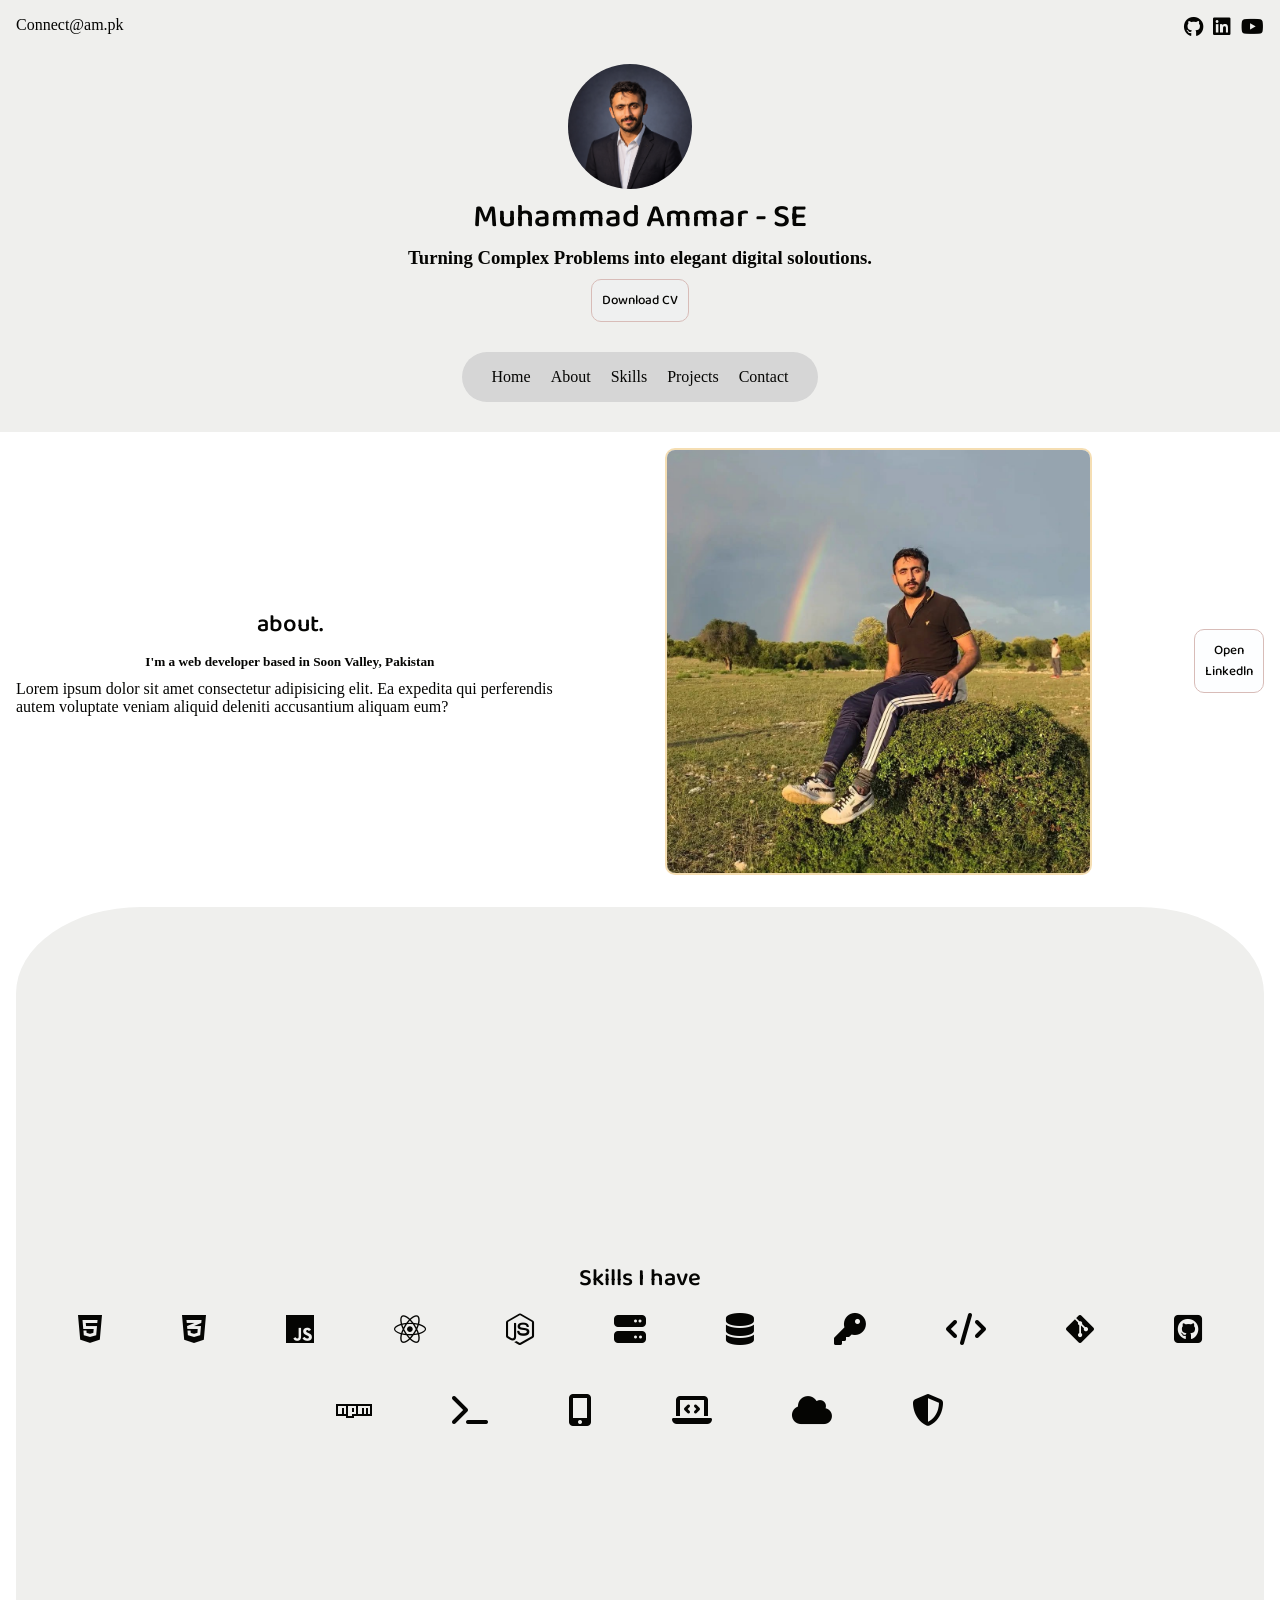
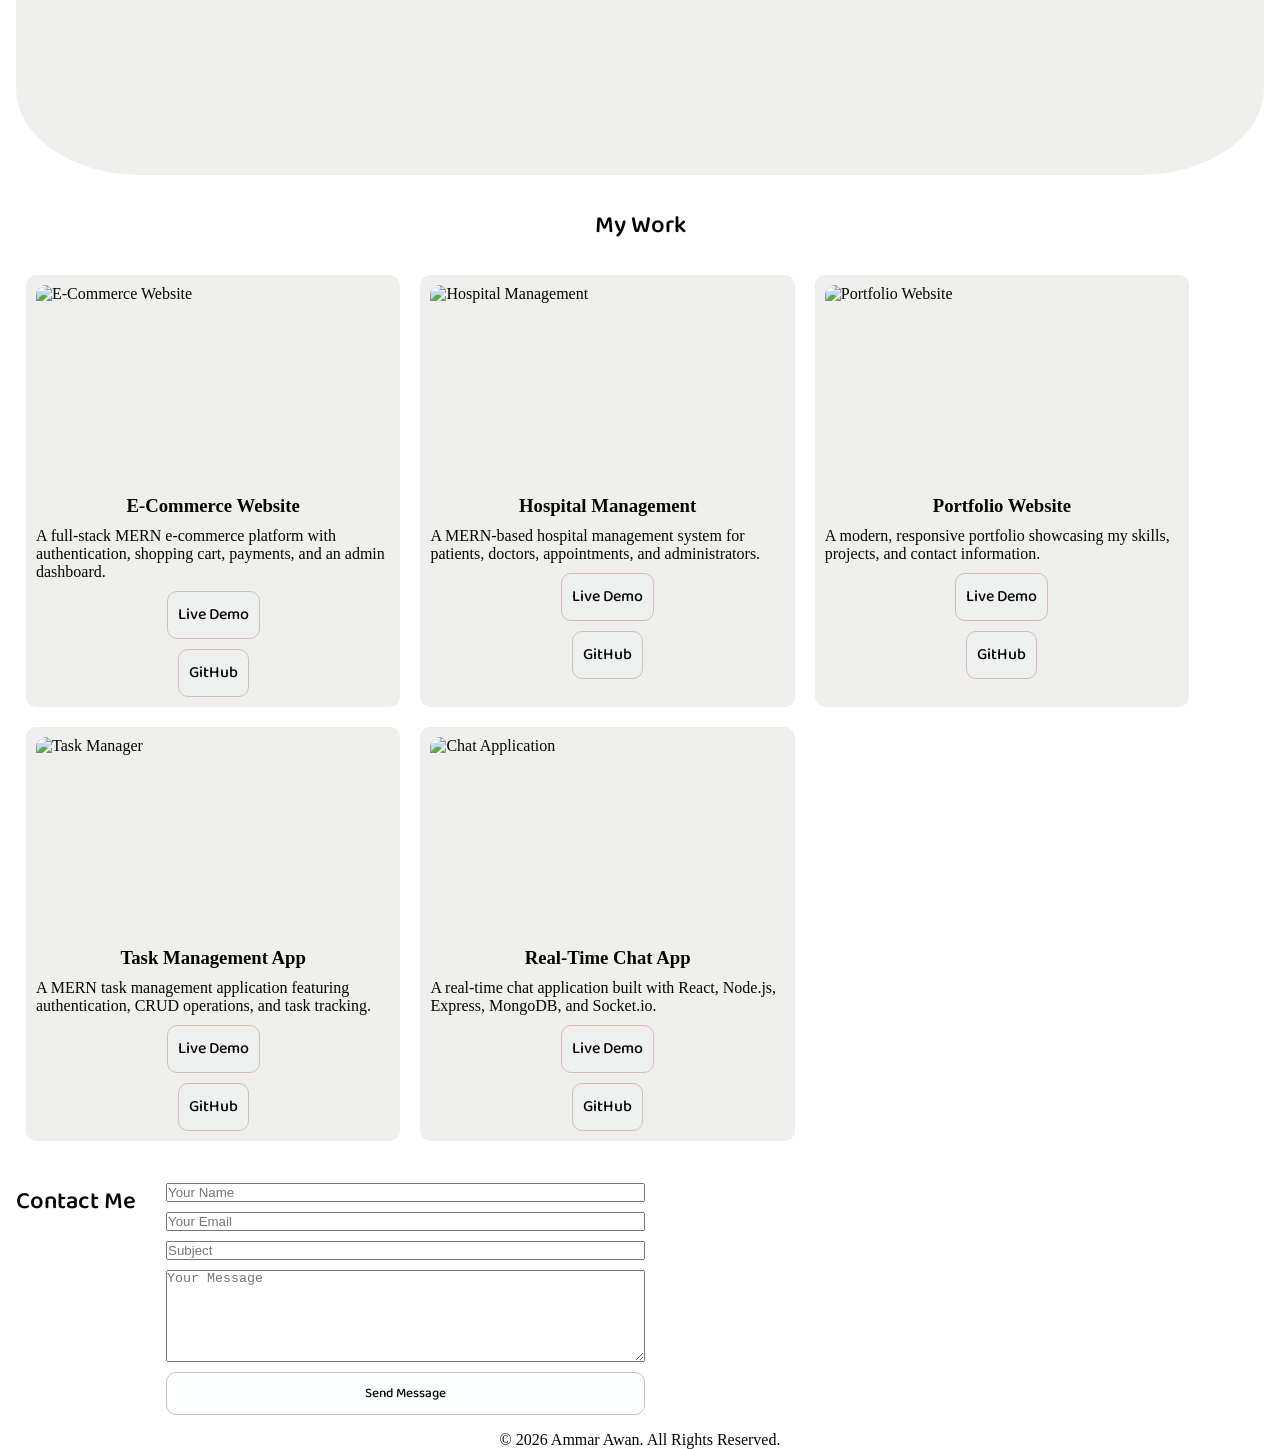
==== index.html @ 43b10032 "updated files" ====
<!DOCTYPE html>
<html lang="en">

<head>
    <meta charset="UTF-8">
    <meta name="viewport" content="width=device-width, initial-scale=1.0">
    <link rel="stylesheet" href="https://cdnjs.cloudflare.com/ajax/libs/font-awesome/6.5.1/css/all.min.css">
    <link rel="stylesheet" href="style.css">
    <title>Muhammad Ammar || Portfolio </title>
</head>
<style>


</style>

<body>
    <header>
        <div class="links">
            <p>Connect@am.pk</p>
            <div>
                <i class="fa-brands fa-github fa-lg"></i>
                <i class="fa-brands fa-linkedin fa-lg"></i>
                <i class="fa-brands fa-youtube fa-lg"></i>
            </div>
        </div>
        <div class="hook">
            <img src="Assets/pic.png" alt="Ammar's pic" class="profile-pic">
            <h1>Muhammad Ammar - SE</h1>
            <h3>Turning Complex Problems into elegant digital soloutions.</h3>
            <button>Download CV</button>
        </div>
        <nav>
            <div class="nav-div">
                <a href="#">Home</a>
                <a href="#">About</a>
                <a href="#">Skills</a>
                <a href="#">Projects</a>
                <a href="#">Contact</a>
            </div>
        </nav>
    </header>

    <Section class="about">
        <div>
            <h1>about.</h1>
            <h5>I'm a web developer based in Soon Valley, Pakistan</h5>
            <p>Lorem ipsum dolor sit amet consectetur adipisicing elit. Ea expedita qui perferendis autem voluptate
                veniam aliquid deleniti accusantium aliquam eum?</p>
        </div>
        <div>
            <img src="Assets/about.jpg" alt="ammar's pic">
        </div>
        <button>Open Linkedln</button>
    </Section>

    <section class="skills">
        <div class="half">
            <div>
                <h1>Skills I have</h1>
            </div>
            <div class="items">
                <i class="fa-brands fa-html5 fa-bounce fa-2xl" title="HTML5"></i>
                <i class="fa-brands fa-css3-alt fa-fade fa-2xl" title="CSS3"></i>
                <i class="fa-brands fa-js fa-flip fa-2xl" title="JavaScript"></i>
                <i class="fa-brands fa-react fa-spin fa-2xl" title="React"></i>
                <i class="fa-brands fa-node-js fa-beat fa-2xl" title="Node.js"></i>
                <i class="fa-solid fa-server fa-fade fa-2xl" title="Express.js"></i>
                <i class="fa-solid fa-database fa-bounce fa-2xl" title="MongoDB"></i>
                <i class="fa-solid fa-key fa-flip fa-2xl" title="JWT Authentication"></i>
                <i class="fa-solid fa-code fa-beat fa-2xl" title="REST API"></i>
                <i class="fa-brands fa-git-alt fa-flip fa-2xl" title="Git"></i>
                <i class="fa-brands fa-square-github fa-beat fa-2xl" title="GitHub"></i>
                <i class="fa-brands fa-npm fa-bounce fa-2xl" title="npm"></i>
                <i class="fa-solid fa-terminal fa-fade fa-2xl" title="Command Line"></i>
                <i class="fa-solid fa-mobile-screen-button fa-shake fa-2xl" title="Responsive Design"></i>
                <i class="fa-solid fa-laptop-code fa-flip fa-2xl" title="Full Stack Development"></i>
                <i class="fa-solid fa-cloud fa-fade fa-2xl" title="Cloud Deployment"></i>
                <i class="fa-solid fa-shield-halved fa-beat fa-2xl" title="Authentication"></i>
            </div>
        </div>
    </section>

    <section class="projects">
        <div>
            <h1>My Work</h1>
        </div>

        <div class="project-list">
            <div class="project-card">
                <img src="https://images.unsplash.com/photo-1498050108023-c5249f4df085?auto=format&fit=crop&w=800&h=450&q=80"
                    alt="E-Commerce Website">
                <h3>E-Commerce Website</h3>
                <p>A full-stack MERN e-commerce platform with authentication, shopping cart, payments, and an admin
                    dashboard.</p>
                <a href="#">Live Demo</a>
                <a href="#">GitHub</a>
            </div>

            <div class="project-card">
                <img src="https://images.unsplash.com/photo-1516321318423-f06f85e504b3?auto=format&fit=crop&w=800&h=450&q=80"
                    alt="Hospital Management">
                <h3>Hospital Management</h3>
                <p>A MERN-based hospital management system for patients, doctors, appointments, and administrators.</p>
                <a href="#">Live Demo</a>
                <a href="#">GitHub</a>
            </div>

            <div class="project-card">
                <img src="https://images.unsplash.com/photo-1555066931-4365d14bab8c?auto=format&fit=crop&w=800&h=450&q=80"
                    alt="Portfolio Website">
                <h3>Portfolio Website</h3>
                <p>A modern, responsive portfolio showcasing my skills, projects, and contact information.</p>
                <a href="#">Live Demo</a>
                <a href="#">GitHub</a>
            </div>

            <div class="project-card">
                <img src="https://images.unsplash.com/photo-1515879218367-8466d910aaa4?auto=format&fit=crop&w=800&h=450&q=80"
                    alt="Task Manager">
                <h3>Task Management App</h3>
                <p>A MERN task management application featuring authentication, CRUD operations, and task tracking.</p>
                <a href="#">Live Demo</a>
                <a href="#">GitHub</a>
            </div>

            <div class="project-card">
                <img src="https://images.unsplash.com/photo-1522071820081-009f0129c71c?auto=format&fit=crop&w=800&h=450&q=80"
                    alt="Chat Application">
                <h3>Real-Time Chat App</h3>
                <p>A real-time chat application built with React, Node.js, Express, MongoDB, and Socket.io.</p>
                <a href="#">Live Demo</a>
                <a href="#">GitHub</a>
            </div>

        </div>
    </section>

    <section class="contact">

        <h1>Contact Me</h1>

        <form class="contact-form">
            <input type="text" placeholder="Your Name" required>

            <input type="email" placeholder="Your Email" required>

            <input type="text" placeholder="Subject">

            <textarea rows="6" placeholder="Your Message" required></textarea>

            <button type="submit">Send Message</button>
        </form>

    </section>

    <footer>
        <p class="copyright">
            © 2026 Ammar Awan. All Rights Reserved.
        </p>
    </footer>
</body>

</html>
---- style.css ----
@import url('https://fonts.googleapis.com/css2?family=Baloo+Bhai+2:wght@400..800&display=swap');

* {
    margin: 0;
    padding: 0;
    box-sizing: border-box;
    color: #050503;

}
html{
    scroll-behavior: smooth;
}

/* CSS FOR HEADER  */
.links div {
    display: flex;
    padding-top: 10px;
    justify-content: center;
    gap: 10px;
    cursor: pointer ;
}

.profile-pic {
    width: 80%;
    border-radius: 50%;
    margin-right: 20px;
}

header {
    /* border:  3px solid black; */
    background-color: #EFEFED;
    display: flex;
    align-items: center;
    justify-content: center;
    flex-direction: column;
    padding: 16px 16px;
    padding-bottom: 30px;
    gap: 30px;
    color: aquamarine;
    text-align: center;
}

.hook {
    display: flex;
    flex-direction: column;
    align-items: center;
    gap: 10px
}

nav {
    background-color: #d6d6d6;
    padding: 16px 30px;
    border-radius: 30px;
}

.nav-div {
    display: flex;
    flex-direction: column;
    gap: 20px;
}

.nav-div a {
    transition: all 0.3s ease-in-out;
}

.nav-div a:hover {
    background-color: black;
    color: white;
    padding: 5px 5px;
    border-radius: 30px;

}

/* About Section  */

.about {
    padding: 16px 16px;
    display: flex;
    flex-direction: column;
    gap: 10px;

}

.about div {
    display: flex;
    flex-direction: column;
    gap: 10px;    
    align-items: center;
}

.about img {
    width: 70%;
    border: 2px solid wheat;
    border-radius: 50%;
}

/* Skills section  */

.skills {
    height: 100vh;
    padding: 16px 16px;

}

.half {
    background-color: #EFEFED;
    padding: 30px;
    overflow: hidden;
    border-radius: 10%;
    display: flex;
    flex-direction: column;
    gap: 21px;
    align-items: center;
    height: 100%;
    
}

.items {
    display: flex;
    flex-wrap: wrap;
    justify-content: center;
    gap: 80px;
    padding: 10px;


}


/* Projects */

.projects {
    display: flex;
    flex-direction: column;
    align-items: center;
    gap: 20px;
    padding: 16px 16px;
}

.project-list {
    display: flex;
    flex-wrap: wrap;
}

.project-card {
    display: flex;
    flex-direction: column;
    align-items: center;
    gap: 10px;
    padding: 10px;
    border-radius: 10px;
    background-color: #EFEFED;
    margin: 10px;
    width: 100%;
}

.project-card img {
    width: 100%;
    height: 200px;
    object-fit: cover;
    border-radius: 10px;
}

.project-card a {
    font-family: "Baloo Bhai 2";
    padding: 10px;
    background-color: rgba(240, 248, 255, 0.144);
    border: 1px rgb(216, 188, 184) solid;
    border-radius: 10px;
    font-weight: 500;
    transition: all 0.5s ease-in-out;
}

.project-card a:hover {
    background-color: #050503;
    color: white;
}

/* Footer  */

footer {
    display: flex;
    justify-content: center;
}

/* Contact Section  */
.contact {
    padding: 16px 16px;
    display: flex;
    flex-direction: column;
    gap: 10px;
   
}

.contact form {
    display: flex;
    flex-direction: column;
    gap: 10px;
    
}

/* UNIVERSAL CSS */

h1 {
    font-family: "Baloo Bhai 2";
    font-weight: 550;
    /* font-size: 27px; */
    line-height: 1cm;

}

h4 {
    font-family: "Baloo Bhai 2";
    font-weight: 500;
    font-size: 20px;
    margin-bottom: 10px;
}

button {
    font-family: "Baloo Bhai 2";
    padding: 10px;
    background-color: rgba(240, 248, 255, 0.144);
    border: 1px rgb(216, 188, 184) solid;
    border-radius: 10px;
    font-weight: 500;
    cursor: pointer;
    transition: all 0.5s ease-in-out;
}
button:hover{
      background-color: #050503;
    color: white;
}
a {
    text-decoration: none;
}



/* MEDIA QUERRIES */

@media (min-width:455px) {

    .links {
        width: 100%;
        display: flex;
        justify-content: space-between;
    }
    .profile-pic{
        width: 10%;
    }

    .nav-div{
        flex-direction: row;
        
    }

    .about {
        flex-direction:row ;
        align-items: center;
    }
    .about img{
        border-radius: 10px;
    }

    .half{
        justify-content: center;
    }

    .project-card{
        width: 30%;
    }
    .contact{
        flex-direction: row;
    }
    .contact form{
        width: 40%;
        padding-left: 20px
    }
}
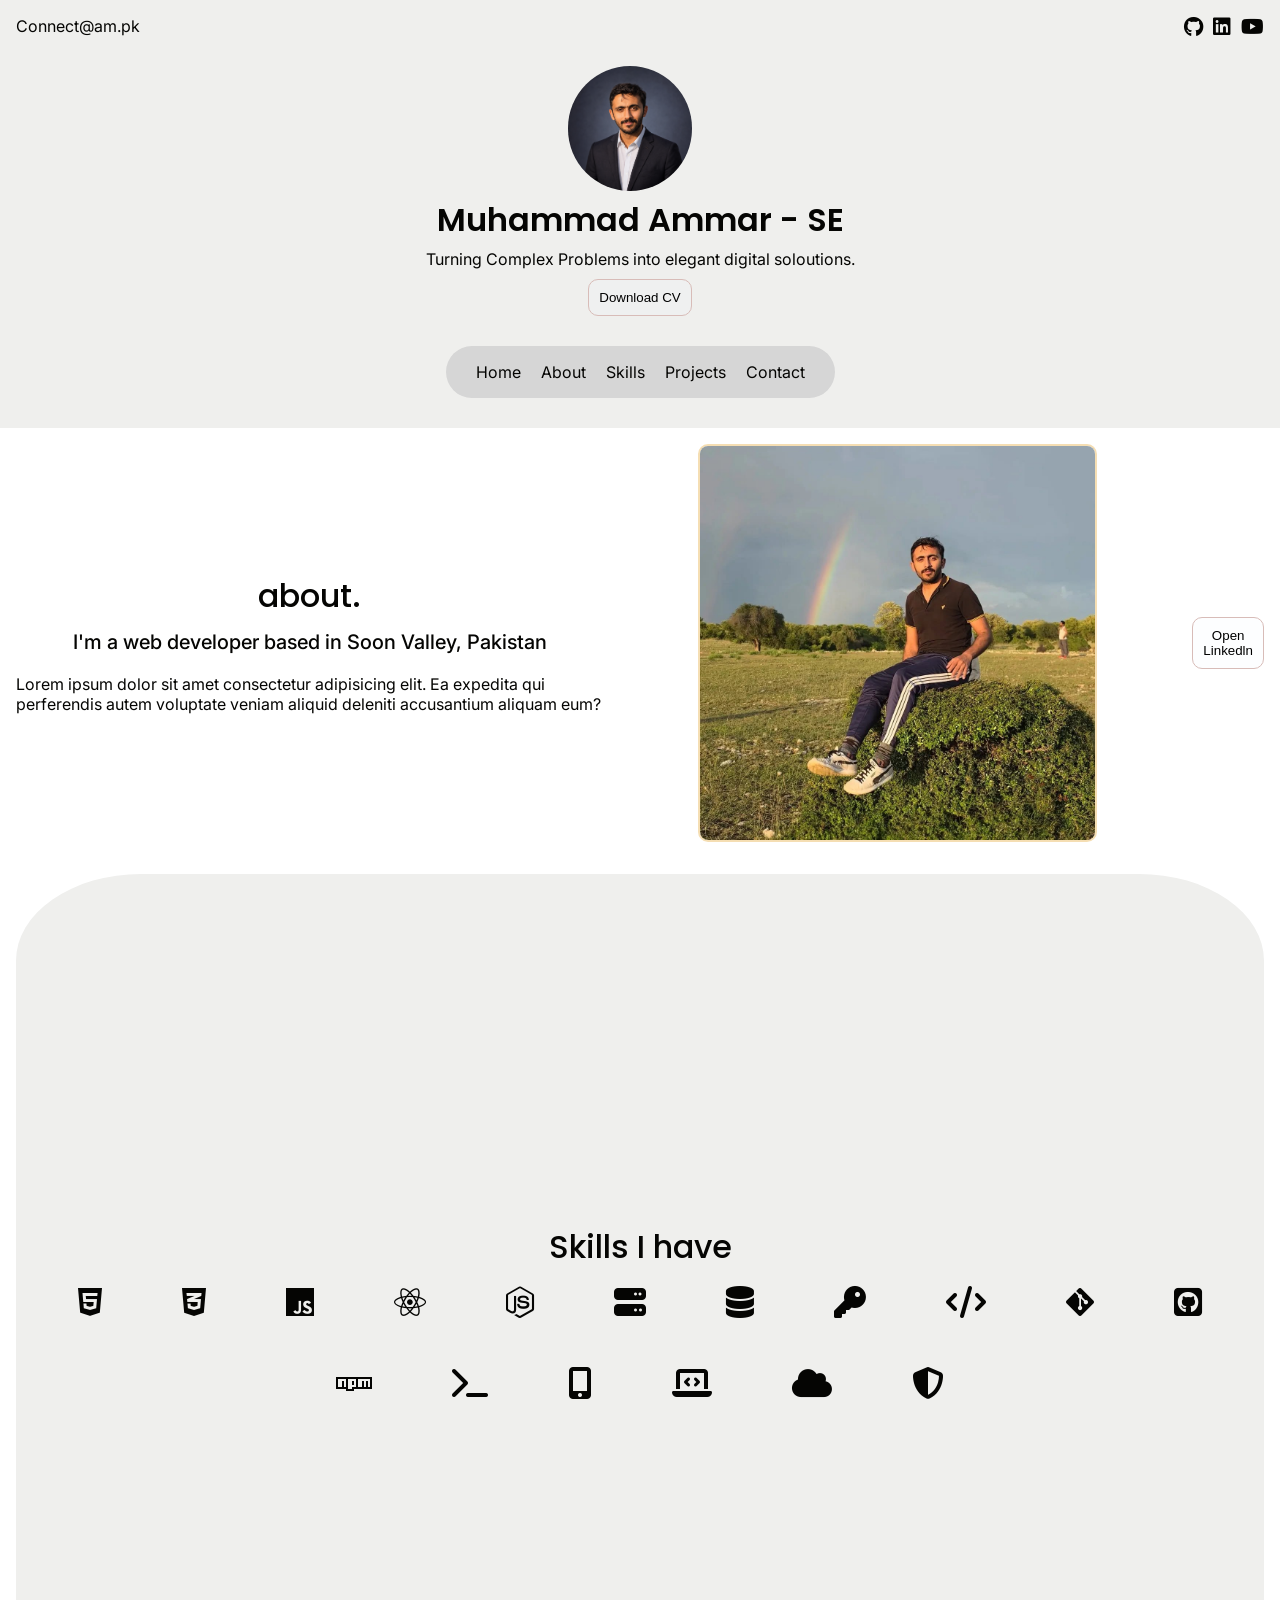
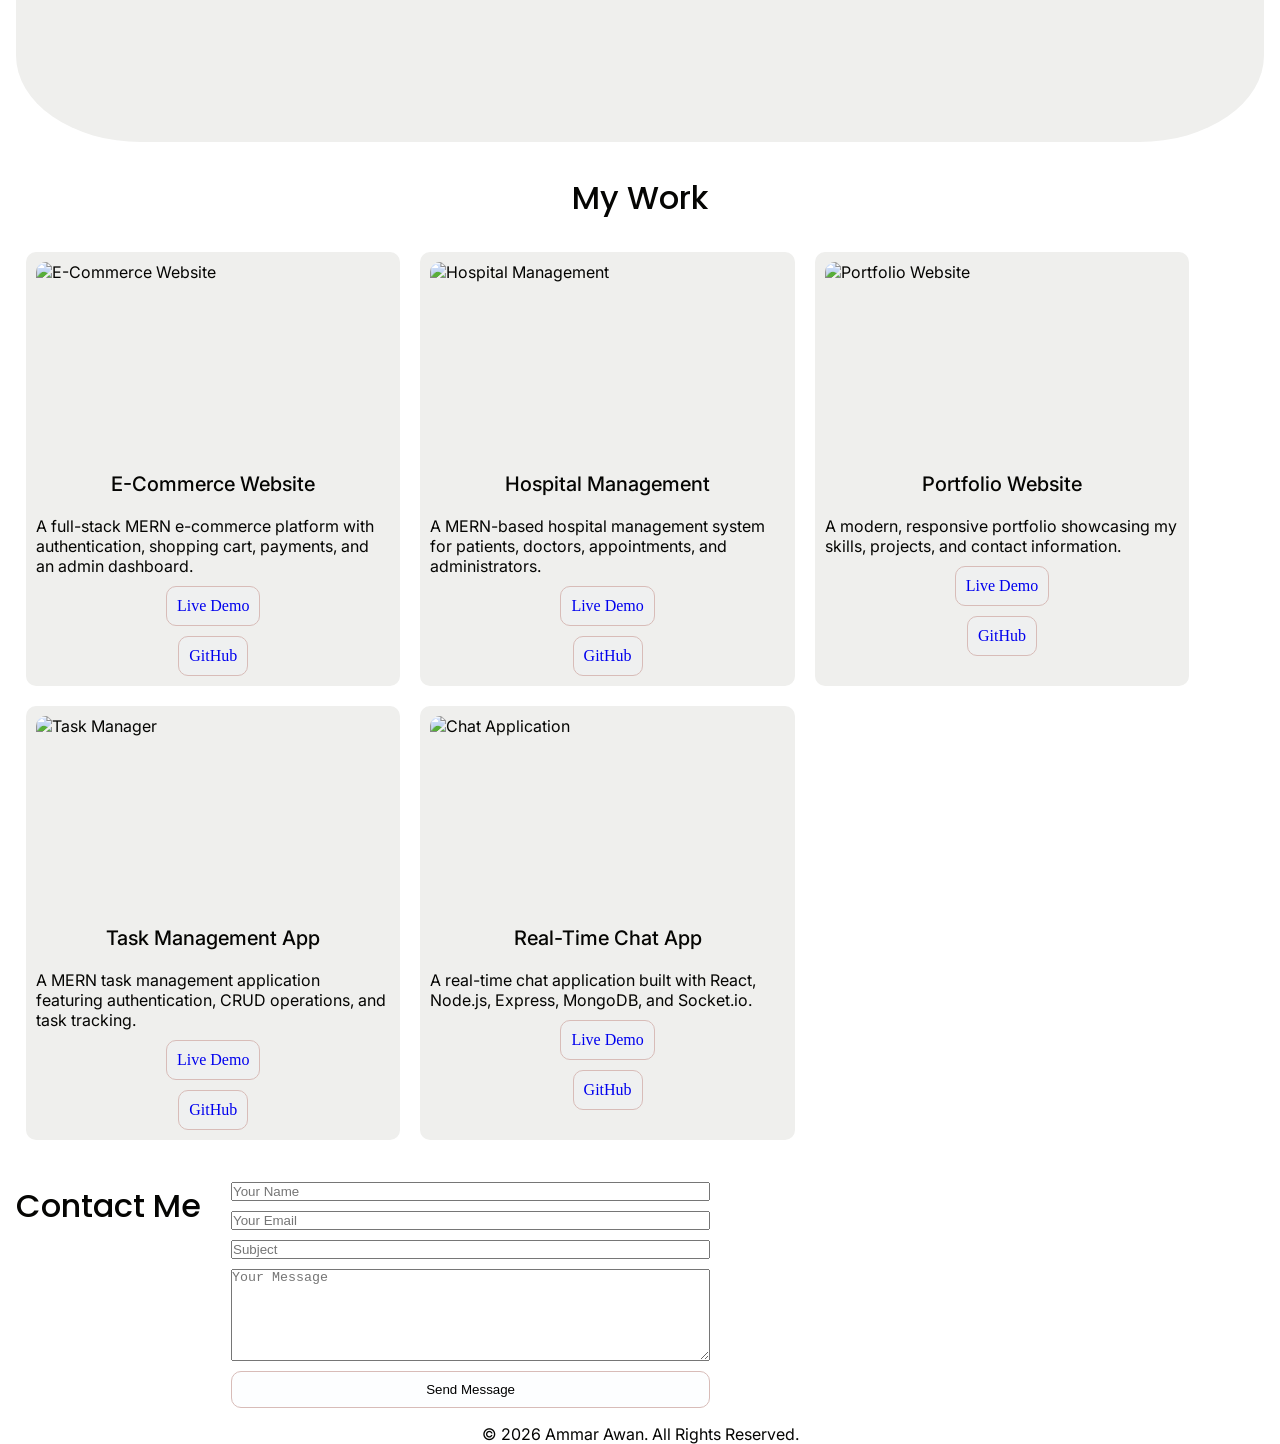
==== commit fff80a0a: "Optimized css" ====
--- a/index.html
+++ b/index.html
@@ -26,24 +26,24 @@
         <div class="hook">
             <img src="Assets/pic.png" alt="Ammar's pic" class="profile-pic">
             <h1>Muhammad Ammar - SE</h1>
-            <h3>Turning Complex Problems into elegant digital soloutions.</h3>
+            <p>Turning Complex Problems into elegant digital soloutions.</p>
             <button>Download CV</button>
         </div>
         <nav>
             <div class="nav-div">
-                <a href="#">Home</a>
-                <a href="#">About</a>
-                <a href="#">Skills</a>
-                <a href="#">Projects</a>
-                <a href="#">Contact</a>
+                <a href="#Home">Home</a>
+                <a href="#About">About</a>
+                <a href="#Skills">Skills</a>
+                <a href="#Projects">Projects</a>
+                <a href="#Contact">Contact</a>
             </div>
         </nav>
     </header>
 
-    <Section class="about">
+    <section class="about">
         <div>
-            <h1>about.</h1>
-            <h5>I'm a web developer based in Soon Valley, Pakistan</h5>
+            <h2>about.</h2>
+            <h3>I'm a web developer based in Soon Valley, Pakistan</h3>
             <p>Lorem ipsum dolor sit amet consectetur adipisicing elit. Ea expedita qui perferendis autem voluptate
                 veniam aliquid deleniti accusantium aliquam eum?</p>
         </div>
@@ -51,12 +51,12 @@
             <img src="Assets/about.jpg" alt="ammar's pic">
         </div>
         <button>Open Linkedln</button>
-    </Section>
+    </section>
 
     <section class="skills">
         <div class="half">
             <div>
-                <h1>Skills I have</h1>
+                <h2>Skills I have</h2>
             </div>
             <div class="items">
                 <i class="fa-brands fa-html5 fa-bounce fa-2xl" title="HTML5"></i>
@@ -82,7 +82,7 @@
 
     <section class="projects">
         <div>
-            <h1>My Work</h1>
+            <h2>My Work</h2>
         </div>
 
         <div class="project-list">
@@ -137,7 +137,7 @@
 
     <section class="contact">
 
-        <h1>Contact Me</h1>
+        <h2>Contact Me</h2>
 
         <form class="contact-form">
             <input type="text" placeholder="Your Name" required>
@@ -160,4 +160,4 @@
     </footer>
 </body>
 
-</html>+</html>
--- a/style.css
+++ b/style.css
@@ -1,12 +1,24 @@
-@import url('https://fonts.googleapis.com/css2?family=Baloo+Bhai+2:wght@400..800&display=swap');
+@import url('https://fonts.googleapis.com/css2?family=Inter:ital,opsz,wght@0,14..32,100..900;1,14..32,100..900&family=Poppins:ital,wght@0,100;0,200;0,300;0,400;0,500;0,600;0,700;0,800;0,900;1,100;1,200;1,300;1,400;1,500;1,600;1,700;1,800;1,900&display=swap');
 
 * {
     margin: 0;
     padding: 0;
     box-sizing: border-box;
-    color: #050503;
-
-}
+}
+
+:root{
+    --background-color-primary: #FFFFFF;
+    --background-color-secondary: #EFEFED;
+  --heading-font: "Poppins", sans-serif;
+--body-font: "Inter", sans-serif;
+    --text-color: #050503;
+}
+
+body{
+    font-family: var(--body-font);
+    color: var(--text-color);
+}
+
 html{
     scroll-behavior: smooth;
 }
@@ -28,7 +40,7 @@
 
 header {
     /* border:  3px solid black; */
-    background-color: #EFEFED;
+    background-color: var(--background-color-secondary);
     display: flex;
     align-items: center;
     justify-content: center;
@@ -36,9 +48,9 @@
     padding: 16px 16px;
     padding-bottom: 30px;
     gap: 30px;
-    color: aquamarine;
     text-align: center;
 }
+
 
 .hook {
     display: flex;
@@ -61,6 +73,7 @@
 
 .nav-div a {
     transition: all 0.3s ease-in-out;
+    color: var(--text-color);
 }
 
 .nav-div a:hover {
@@ -103,7 +116,7 @@
 }
 
 .half {
-    background-color: #EFEFED;
+    background-color: var(--background-color-secondary);
     padding: 30px;
     overflow: hidden;
     border-radius: 10%;
@@ -148,7 +161,7 @@
     gap: 10px;
     padding: 10px;
     border-radius: 10px;
-    background-color: #EFEFED;
+    background-color: var(--background-color-secondary);
     margin: 10px;
     width: 100%;
 }
@@ -201,22 +214,28 @@
 /* UNIVERSAL CSS */
 
 h1 {
-    font-family: "Baloo Bhai 2";
+    font-family: var(--heading-font);
     font-weight: 550;
-    /* font-size: 27px; */
     line-height: 1cm;
 
 }
 
-h4 {
-    font-family: "Baloo Bhai 2";
+h2{
+    font-family: var(--heading-font);
+    font-weight: 500;
+    font-size: 2rem;
+}
+
+h3 {
     font-weight: 500;
     font-size: 20px;
     margin-bottom: 10px;
 }
 
+
+
+
 button {
-    font-family: "Baloo Bhai 2";
     padding: 10px;
     background-color: rgba(240, 248, 255, 0.144);
     border: 1px rgb(216, 188, 184) solid;
@@ -237,7 +256,7 @@
 
 /* MEDIA QUERRIES */
 
-@media (min-width:455px) {
+@media (min-width:755px) {
 
     .links {
         width: 100%;
